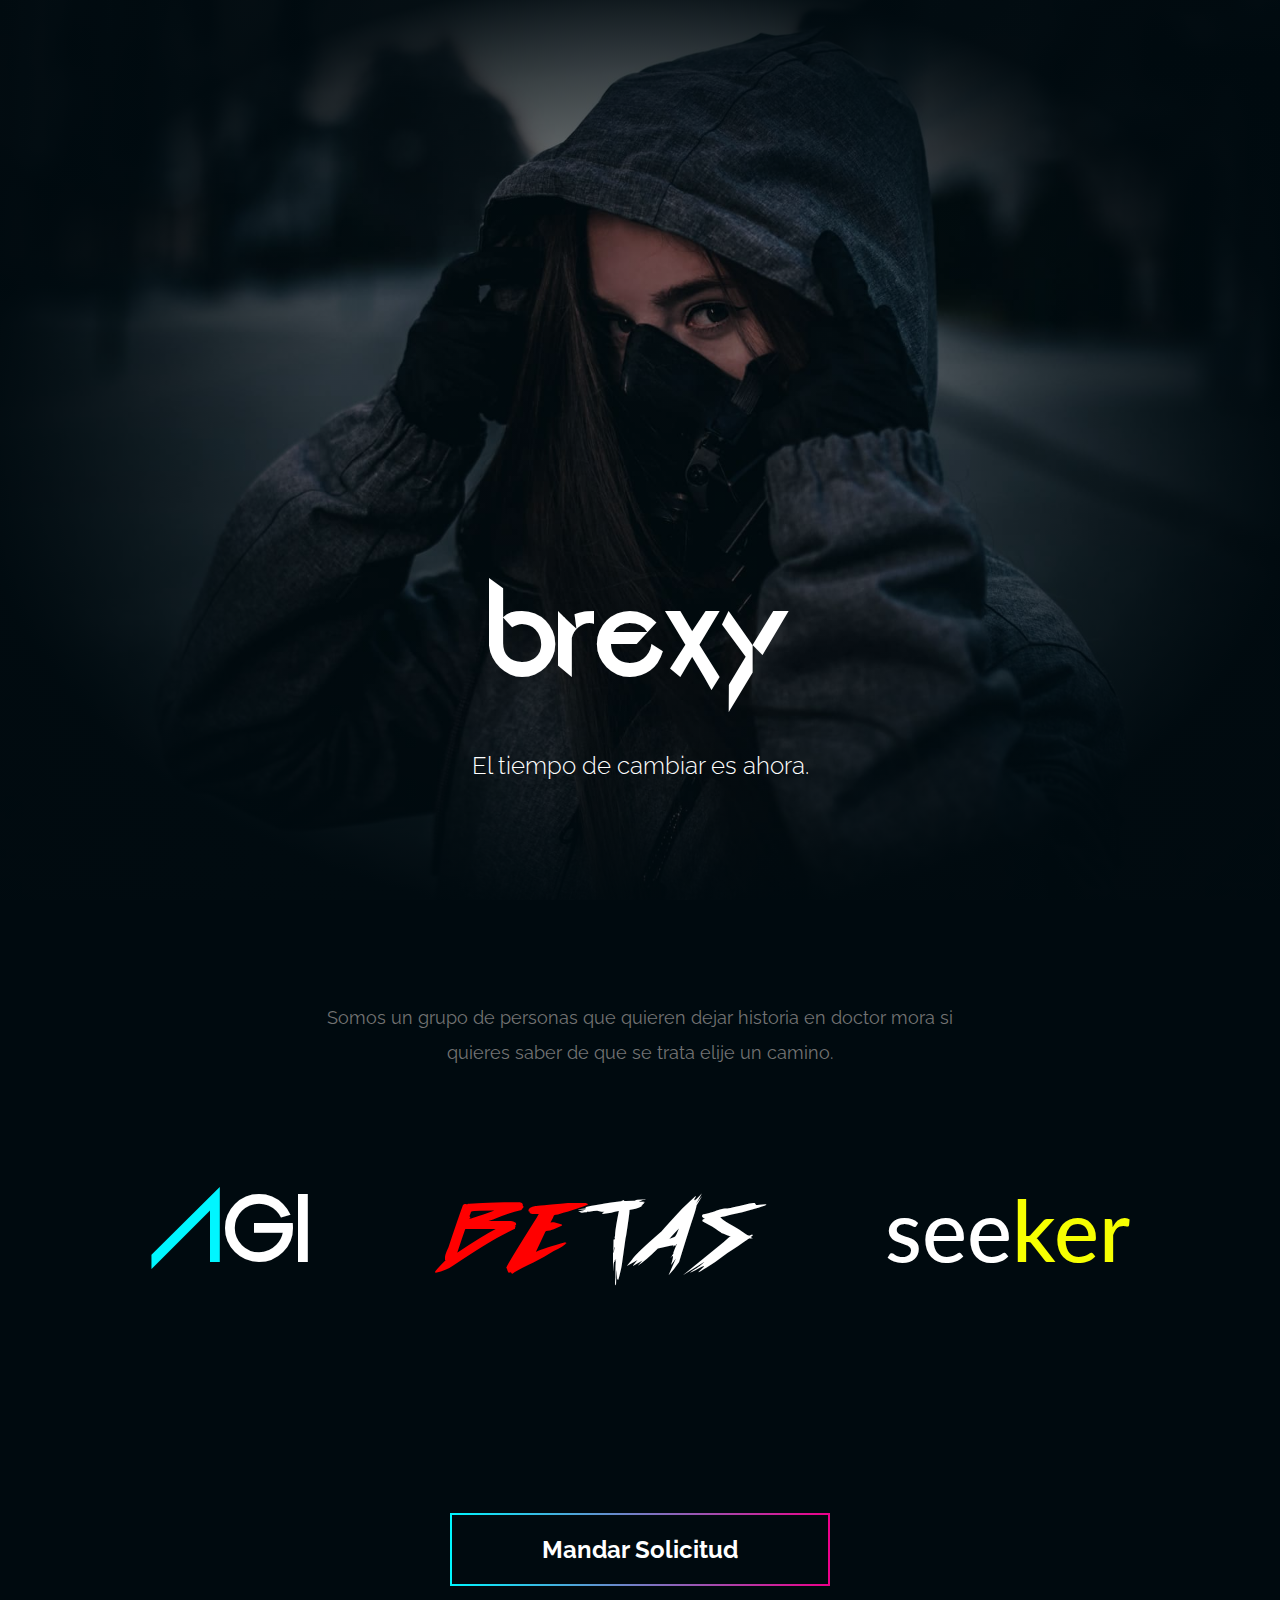
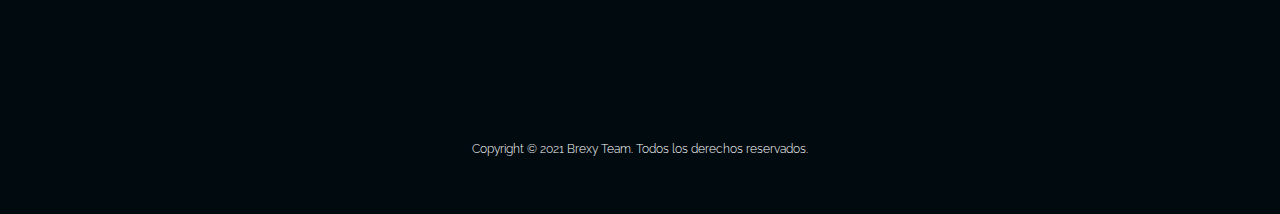
==== index.html @ 65a13ba4 "new sitio" ====
<!doctype html>
<html lang="es">
  <head>
    <!-- Required meta tags -->
    <meta charset="utf-8">
    <meta name="viewport" content="width=device-width, initial-scale=1, shrink-to-fit=no, user-scalable=0">
	<title>Brexy</title>
	<link rel="shortcut icon" href="images/icon.ico" />  
	  
    <!-- Bootstrap CSS -->
    <link rel="stylesheet" href="css/bootstrap.min.css">
	<link rel="stylesheet" href="css/styles.css">
	  
	<!-- google fonts -->
	<link rel="preconnect" href="https://fonts.gstatic.com">
	<link href="https://fonts.googleapis.com/css2?family=Raleway:wght@300;400;700&display=swap" rel="stylesheet">
	 
	<link rel="preconnect" href="https://fonts.gstatic.com">
	<link href="https://fonts.googleapis.com/css2?family=Lato&display=swap" rel="stylesheet">

	
	  
	<!-- PWA-->
	<meta name="theme-color" content="#000a0f"> 
	<link rel="manifest" href="manifest.json">
	  
    
  </head>
  <body>
 
	  <section class="banner banner-dyxer">
	  	<div class="container">
			<div class="row">
				
					<div class="cont">
						<h1>brexy</h1>
						<!--<h2>TEAM</h2>-->
						<p>El tiempo de cambiar es ahora.</p>
					</div>
				
			</div>  
		</div>
	  </section>
	  
	  <section class="information">
	  	<div class="container">
		  	<div class="row">
				<div class="col-lg-12">
					<div class="cont">
					<p>Somos un grupo de personas que quieren dejar historia en doctor mora si quieres saber de que se trata elije un camino.</p>
					
					<div class="sponsor">
						<div class="power agi"><a href="agi.html"><h5><span>A</span>GI</h5></a></div>
						<div class="power betas"><a href="betas.html"><h5><span>BE</span>TAS</h5></a></div>
						<div class="power seeker"><a href="seeker.html"><h5>see<span>ker</span></h5></a></div>
					</div>
					
					</div>
				</div>
			</div>
		  </div>
	  </section>
	  
	  <section class="solicitud">
	  	<div class="container">
		  	<div class="row">
				<div class="col-lg-12">
					<a href="#">Mandar Solicitud</a>
					
					
				</div>
			</div>
		  </div>
	  </section>
	  
	  
	  <footer>
		  <div class="container">
		  	<div class="row">
				<div class="col-lg-12">
					<p>Copyright © 2021 Brexy Team. Todos los derechos reservados.</p>
				</div>  
			</div>
		  </div>
	  </footer>
	  
	  
	  
	  

    <!-- Optional JavaScript; choose one of the two! -->

    <!-- Option 1: jQuery and Bootstrap Bundle (includes Popper) -->
    <script src="js/jquery-3.5.1.slim.min.js"></script>
    <script src="js/bootstrap.min.js"></script>
	<script src="js/app.js"></script>

    <!-- Option 2: jQuery, Popper.js, and Bootstrap JS
    <script src="https://code.jquery.com/jquery-3.5.1.slim.min.js" integrity="sha384-DfXdz2htPH0lsSSs5nCTpuj/zy4C+OGpamoFVy38MVBnE+IbbVYUew+OrCXaRkfj" crossorigin="anonymous"></script>
    <script src="https://cdn.jsdelivr.net/npm/popper.js@1.16.1/dist/umd/popper.min.js" integrity="sha384-9/reFTGAW83EW2RDu2S0VKaIzap3H66lZH81PoYlFhbGU+6BZp6G7niu735Sk7lN" crossorigin="anonymous"></script>
    <script src="https://cdn.jsdelivr.net/npm/bootstrap@4.5.3/dist/js/bootstrap.min.js" integrity="sha384-w1Q4orYjBQndcko6MimVbzY0tgp4pWB4lZ7lr30WKz0vr/aWKhXdBNmNb5D92v7s" crossorigin="anonymous"></script>
    -->
  </body>
</html>
---- css/styles.css ----
:root{
	--cpri: #000a0f;
	--csec: #001722;
	--ctext1: #fff;
	--ctext2: #737373;
	--cblue: #00f6ff;
	--cred: #ff0000;
	--cyellow: #f6ff01;
	--cpink: #ed008a;
}

::-webkit-scrollbar{
    width: 10px;
    background-color: #000a0f;
}
::-webkit-scrollbar-track{
    background-color: #000a0f;
}
::-webkit-scrollbar-thumb{
    background-color: #fff; 
   
}


@font-face{
	font-family: 'agi';
	font-style: normal;
	font-weight: normal;
	src: url("../fonts/EmpireStraight.otf");
}
@font-face{
	font-family: 'betas';
	font-style: normal;
	font-weight: normal;
	src: url("../fonts/Outrunfuture.otf");
}
@font-face{
	font-family: 'dyxer';
	font-style: normal;
	font-weight: normal;
	src: url("../fonts/Cyberfunk.ttf");
}
@font-face{
	font-family: 'team';
	font-style: normal;
	font-weight: bold;
	src: url("../fonts/AIRBORNEGP.ttf");
}



body{
	background-color: var(--cpri);
	font-family: 'Raleway', sans-serif;

}
a{
	cursor: url(../images/aero2.cur), default;
}
.banner{
	width: 100%;
	height: 100vh;
	
}
.banner-dyxer{
	background: url(../images/ban_op.jpg) no-repeat center 40%;
	background-size: cover;
	text-align: center;
	position: relative;
}
.banner-dyxer:before{
	content: "";
	position: absolute;
	top: 0;
	left: 0;
	width: 100%;
	height: 100vh;
	
	
background: rgba(0,10,15,0.46);
background: -moz-radial-gradient(center, ellipse cover, rgba(0,10,15,0.46) 28%, rgba(0,10,15,0.46) 31%, rgba(0,10,15,0.46) 35%, rgba(0,10,15,0.46) 36%, rgba(0,10,15,0.54) 42%, rgba(0,10,15,0.67) 51%, rgba(0,10,15,0.77) 59%, rgba(0,10,15,0.8) 61%, rgba(0,10,15,0.98) 74%, rgba(0,10,15,0.98) 79%, rgba(0,10,15,0.98) 95%);
background: -webkit-gradient(radial, center center, 0px, center center, 100%, color-stop(28%, rgba(0,10,15,0.46)), color-stop(31%, rgba(0,10,15,0.46)), color-stop(35%, rgba(0,10,15,0.46)), color-stop(36%, rgba(0,10,15,0.46)), color-stop(42%, rgba(0,10,15,0.54)), color-stop(51%, rgba(0,10,15,0.67)), color-stop(59%, rgba(0,10,15,0.77)), color-stop(61%, rgba(0,10,15,0.8)), color-stop(74%, rgba(0,10,15,0.98)), color-stop(79%, rgba(0,10,15,0.98)), color-stop(95%, rgba(0,10,15,0.98)));
background: -webkit-radial-gradient(center, ellipse cover, rgba(0,10,15,0.46) 28%, rgba(0,10,15,0.46) 31%, rgba(0,10,15,0.46) 35%, rgba(0,10,15,0.46) 36%, rgba(0,10,15,0.54) 42%, rgba(0,10,15,0.67) 51%, rgba(0,10,15,0.77) 59%, rgba(0,10,15,0.8) 61%, rgba(0,10,15,0.98) 74%, rgba(0,10,15,0.98) 79%, rgba(0,10,15,0.98) 95%);
background: -o-radial-gradient(center, ellipse cover, rgba(0,10,15,0.46) 28%, rgba(0,10,15,0.46) 31%, rgba(0,10,15,0.46) 35%, rgba(0,10,15,0.46) 36%, rgba(0,10,15,0.54) 42%, rgba(0,10,15,0.67) 51%, rgba(0,10,15,0.77) 59%, rgba(0,10,15,0.8) 61%, rgba(0,10,15,0.98) 74%, rgba(0,10,15,0.98) 79%, rgba(0,10,15,0.98) 95%);
background: -ms-radial-gradient(center, ellipse cover, rgba(0,10,15,0.46) 28%, rgba(0,10,15,0.46) 31%, rgba(0,10,15,0.46) 35%, rgba(0,10,15,0.46) 36%, rgba(0,10,15,0.54) 42%, rgba(0,10,15,0.67) 51%, rgba(0,10,15,0.77) 59%, rgba(0,10,15,0.8) 61%, rgba(0,10,15,0.98) 74%, rgba(0,10,15,0.98) 79%, rgba(0,10,15,0.98) 95%);
background: radial-gradient(ellipse at center, rgba(0,10,15,0.46) 28%, rgba(0,10,15,0.46) 31%, rgba(0,10,15,0.46) 35%, rgba(0,10,15,0.46) 36%, rgba(0,10,15,0.54) 42%, rgba(0,10,15,0.67) 51%, rgba(0,10,15,0.77) 59%, rgba(0,10,15,0.8) 61%, rgba(0,10,15,0.98) 74%, rgba(0,10,15,0.98) 79%, rgba(0,10,15,0.98) 95%);
filter: progid:DXImageTransform.Microsoft.gradient( startColorstr='#000a0f', endColorstr='#000a0f', GradientType=1 );
	
	
	/*
	
	
	
	background: rgb(0,11,17);
	background: radial-gradient(circle, rgba(0,11,17,0.11808473389355745) 6%, rgba(0,11,17,0.8267682072829132) 48%, rgba(0,11,17,1) 60%);
	*/
}
.banner-dyxer .cont{
	position: absolute;
	margin: 0 auto;
	left: 0;
	right: 0;
	bottom: 100px;

}
.banner-dyxer .cont h1{
	font-family: 'dyxer';
	font-size: 150px;
	color: var(--ctext1);
	letter-spacing: -5px;
	margin-bottom: 0;
}
.banner-dyxer .cont h2{
	font-family: 'team';
	font-size: 34px;
	color: var(--ctext1);
	letter-spacing: 1px;
	display: inline-block;
    background: #000;
    padding: 1px 5px;
	position: relative;
    top: -12px;
}
.banner-dyxer .cont img{
	height: 160px;
}
.banner-dyxer .cont p{
	font-size: 24px;
	color: var(--ctext1);
	font-weight: 300;
	margin-top: 20px;
}


.information{
	width: 100%;
	min-height: 500px;
	display: flex;
	padding-top: 100px;
}
.information .cont p{
	text-align: center;
    color: var(--ctext2);
    font-weight: 400;
    line-height: 35px;
    padding-right: 20%;
    padding-left: 20%;
    font-size: 18px;
	margin-bottom: 100px;
}

.information .cont .sponsor{
	display: flex;
	justify-content: space-around;
	align-items: baseline;
}

.information .cont .sponsor a:link{
	text-decoration: none;
	outline: none;
}
.information .cont .sponsor .agi h5{
	font-family: 'agi';
	font-size: 100px;
	color: var(--ctext1);
}
.information .cont .sponsor .agi h5 span{
	color: var(--cblue);
}
.information .cont .sponsor .agi h5:hover span{
	text-shadow: 0 0 20px var(--cblue);
}
.information .cont .sponsor .betas h5{
	font-family: 'betas';
	font-size: 70px;
	color: var(--ctext1);
}
.information .cont .sponsor .betas h5 span{
	color: var(--cred);
}
.information .cont .sponsor .betas h5:hover span{
	text-shadow: 0 0 20px var(--cred);
}
.information .cont .sponsor .seeker h5{
	font-family: 'Lato', sans-serif;
	font-size: 85px;
	color: var(--ctext1);
}
.information .cont .sponsor .seeker h5 span{
	color: var(--cyellow);
}
.information .cont .sponsor .seeker h5:hover span{
	text-shadow: 0 0 30px var(--cyellow);
}


.solicitud{
	width: 100%;
	min-height: 300px;
	display: flex;
	align-items: center;
	justify-content: center;
	text-align: center;
}
.solicitud a:link{
	font-size: 24px;
	font-weight: 700;
	color: var(--ctext1);
	text-decoration: none;
	border: 2px solid transparent;
	-moz-border-image: -moz-linear-gradient(left, var(--cblue) 0%, var(--cpink) 100%);
	-webkit-border-image: -webkit-linear-gradient(left, var(--cblue) 0%, var(--cpink) 100%);
	border-image: linear-gradient(to right, var(--cblue) 0%, var(--cpink) 100%);
	border-image-slice: 1;
	padding: 20px 90px;
	border-radius: 10px;
	
	
}
.solicitud a:visited{
	
	color: var(--ctext1);
	
	
}



footer{
	text-align: center;
	padding: 40px 0px;
}
footer p{
	font-size: 12px;
	font-weight: 300;
	color: var(--ctext1);
}






/* ------ seccion agi ----- */


.banner-agi{
	background: url(../images/banner2.jpg);
	background-repeat: no-repeat;
	background-position: center center;
	background-size: cover;
	text-align: center;
	position: relative;
}
.banner-agi:before{
	content: "";
	position: absolute;
	top: 0;
	left: 0;
	width: 100%;
	height: 100vh;
	background: rgba(0,10,15,0.52);
background: -moz-radial-gradient(center, ellipse cover, rgba(0,10,15,0.52) 16%, rgba(0,10,15,0.52) 31%, rgba(0,10,15,0.63) 40%, rgba(0,10,15,1) 70%);
background: -webkit-gradient(radial, center center, 0px, center center, 100%, color-stop(16%, rgba(0,10,15,0.52)), color-stop(31%, rgba(0,10,15,0.52)), color-stop(40%, rgba(0,10,15,0.63)), color-stop(70%, rgba(0,10,15,1)));
background: -webkit-radial-gradient(center, ellipse cover, rgba(0,10,15,0.52) 16%, rgba(0,10,15,0.52) 31%, rgba(0,10,15,0.63) 40%, rgba(0,10,15,1) 70%);
background: -o-radial-gradient(center, ellipse cover, rgba(0,10,15,0.52) 16%, rgba(0,10,15,0.52) 31%, rgba(0,10,15,0.63) 40%, rgba(0,10,15,1) 70%);
background: -ms-radial-gradient(center, ellipse cover, rgba(0,10,15,0.52) 16%, rgba(0,10,15,0.52) 31%, rgba(0,10,15,0.63) 40%, rgba(0,10,15,1) 70%);
background: radial-gradient(ellipse at center, rgba(0,10,15,0.52) 16%, rgba(0,10,15,0.52) 31%, rgba(0,10,15,0.63) 40%, rgba(0,10,15,1) 70%);
filter: progid:DXImageTransform.Microsoft.gradient( startColorstr='#000a0f', endColorstr='#000a0f', GradientType=1 );
	
	
	
	/*
	
	
	
	background: rgb(0,11,17);
	background: radial-gradient(circle, rgba(0,11,17,0.11808473389355745) 6%, rgba(0,11,17,0.8267682072829132) 48%, rgba(0,11,17,1) 60%);
	*/
}
.banner-agi .cont{
	position: absolute;
	margin: 0 auto;
	left: 0;
	right: 0;
	bottom: 100px;

}
.banner-agi .cont h1{
	font-family: 'agi';
	font-size: 160px;
	color: var(--ctext1);
	margin-bottom: 0;
}
.banner-agi .cont h1 span{
	color: var(--cblue);
}
.banner-agi .cont p{
	font-size: 24px;
	color: var(--ctext1);
	font-weight: 300;
	margin-top: 20px;
}


.information-pages{
	width: 100%;
	display: flex;
	padding-top: 100px;
	padding-bottom: 170px;
}
.information-pages .cont p{
	text-align: center;
    color: var(--ctext2);
    font-weight: 400;
    line-height: 35px;
    margin-right: 5%;
    margin-left: 5%;
    font-size: 16px;
}




.proyects{
	width: 100%;
	height: auto;
}
.proyects h3{
	font-size: 105px;
	text-transform: uppercase;
	font-weight: 700;
	text-align: center;
	background: linear-gradient(to top, var(--ctext1),  #44585f 20% , var(--cpri) );
	background: -webkit-linear-gradient(top, var(--ctext1),  #44585f 20% , var(--cpri) );
	-webkit-background-clip: text;
	-webkit-text-fill-color: transparent;
	margin-bottom: 80px;
}
.proyects{
	display: flex;
	justify-content: center;
	padding-bottom: 60px;
}
.proyects a{
	width: 730px;
	height: auto;
	margin-left: auto;
	margin-right: auto;
	display: flex;
	padding-top: 45px;
	padding-right: 45px;
	padding-bottom: 45px;
	padding-left: 45px;
	align-items: center;
	text-decoration: none;
	margin-bottom: 40px;
	border-bottom: 3px solid var(--csec);
	outline: none;
	
}

.proyects a img{
	height: 80px;
}
.proyects a .text{
	margin-left: 35px;
}
.proyects a .text h5{
	font-weight: 700;
	font-size: 24px;
	color: var(--ctext1);
	margin-bottom: 0px;
}
.proyects a p{
	font-size: 14px;
	font-weight: 400;
	color: var(--ctext2);
	line-height: 30px;
	margin-bottom: 0px;
}

.proyects a:hover{
	background: var(--csec);
	
}
/*
.proyects a:hover{
	border: 2px solid transparent;
	-moz-border-image: -moz-linear-gradient(left, var(--cblue) 0%, var(--cpink) 100%);
	-webkit-border-image: -webkit-linear-gradient(left, var(--cblue) 0%, var(--cpink) 100%);
	border-image: linear-gradient(to right, var(--cblue) 0%, var(--cpink) 100%);
	border-image-slice: 1;
	border-radius: 10px;
}


*/






/* ------ seccion betas ----- */


.banner-betas{
	background: url(../images/banner3_op.jpg) no-repeat center center;
	background-size: cover;
	text-align: center;
	position: relative;
}
.banner-betas:before{
	content: "";
	position: absolute;
	top: 0;
	left: 0;
	width: 100%;
	height: 100%;
	background: rgba(0,10,15,0.52);
background: -moz-radial-gradient(center, ellipse cover, rgba(0,10,15,0.52) 16%, rgba(0,10,15,0.52) 31%, rgba(0,10,15,0.63) 40%, rgba(0,10,15,1) 70%);
background: -webkit-gradient(radial, center center, 0px, center center, 100%, color-stop(16%, rgba(0,10,15,0.52)), color-stop(31%, rgba(0,10,15,0.52)), color-stop(40%, rgba(0,10,15,0.63)), color-stop(70%, rgba(0,10,15,1)));
background: -webkit-radial-gradient(center, ellipse cover, rgba(0,10,15,0.52) 16%, rgba(0,10,15,0.52) 31%, rgba(0,10,15,0.63) 40%, rgba(0,10,15,1) 70%);
background: -o-radial-gradient(center, ellipse cover, rgba(0,10,15,0.52) 16%, rgba(0,10,15,0.52) 31%, rgba(0,10,15,0.63) 40%, rgba(0,10,15,1) 70%);
background: -ms-radial-gradient(center, ellipse cover, rgba(0,10,15,0.52) 16%, rgba(0,10,15,0.52) 31%, rgba(0,10,15,0.63) 40%, rgba(0,10,15,1) 70%);
background: radial-gradient(ellipse at center, rgba(0,10,15,0.52) 16%, rgba(0,10,15,0.52) 31%, rgba(0,10,15,0.63) 40%, rgba(0,10,15,1) 70%);
filter: progid:DXImageTransform.Microsoft.gradient( startColorstr='#000a0f', endColorstr='#000a0f', GradientType=1 );
	
	
	
	/*
	
	
	
	background: rgb(0,11,17);
	background: radial-gradient(circle, rgba(0,11,17,0.11808473389355745) 6%, rgba(0,11,17,0.8267682072829132) 48%, rgba(0,11,17,1) 60%);
	*/
}
.banner-betas .cont{
	position: absolute;
	margin: 0 auto;
	left: 0;
	right: 0;
	bottom: 100px;

}
.banner-betas .cont h1{
	font-family: 'betas';
	font-size: 100px;
	color: var(--ctext1);
	letter-spacing: -5px;
	margin-bottom: 50px;
}
.banner-betas .cont h1 span{
	color: var(--cred);
}
.banner-betas .cont p{
	font-size: 24px;
	color: var(--ctext1);
	font-weight: 300;
}




/* ------ seccion betas ----- */


.banner-seeker{
	background: url(../images/banner4_op.jpg) no-repeat center center;
	background-size: cover;
	text-align: center;
	position: relative;
}
.banner-seeker:before{
	content: "";
	position: absolute;
	top: 0;
	left: 0;
	width: 100%;
	height: 100%;
	background: rgba(0,10,15,0.25);
background: -moz-linear-gradient(top, rgba(0,10,15,0.25) 10%, rgba(0,10,15,0.25) 11%, rgba(0,10,15,0.25) 12%, rgba(0,10,15,0.25) 15%, rgba(0,10,15,0.25) 30%, rgba(0,10,15,0.25) 40%, rgba(0,10,15,0.25) 44%, rgba(0,10,15,1) 79%);
background: -webkit-gradient(left top, left bottom, color-stop(10%, rgba(0,10,15,0.25)), color-stop(11%, rgba(0,10,15,0.25)), color-stop(12%, rgba(0,10,15,0.25)), color-stop(15%, rgba(0,10,15,0.25)), color-stop(30%, rgba(0,10,15,0.25)), color-stop(40%, rgba(0,10,15,0.25)), color-stop(44%, rgba(0,10,15,0.25)), color-stop(79%, rgba(0,10,15,1)));
background: -webkit-linear-gradient(top, rgba(0,10,15,0.25) 10%, rgba(0,10,15,0.25) 11%, rgba(0,10,15,0.25) 12%, rgba(0,10,15,0.25) 15%, rgba(0,10,15,0.25) 30%, rgba(0,10,15,0.25) 40%, rgba(0,10,15,0.25) 44%, rgba(0,10,15,1) 79%);
background: -o-linear-gradient(top, rgba(0,10,15,0.25) 10%, rgba(0,10,15,0.25) 11%, rgba(0,10,15,0.25) 12%, rgba(0,10,15,0.25) 15%, rgba(0,10,15,0.25) 30%, rgba(0,10,15,0.25) 40%, rgba(0,10,15,0.25) 44%, rgba(0,10,15,1) 79%);
background: -ms-linear-gradient(top, rgba(0,10,15,0.25) 10%, rgba(0,10,15,0.25) 11%, rgba(0,10,15,0.25) 12%, rgba(0,10,15,0.25) 15%, rgba(0,10,15,0.25) 30%, rgba(0,10,15,0.25) 40%, rgba(0,10,15,0.25) 44%, rgba(0,10,15,1) 79%);
background: linear-gradient(to bottom, rgba(0,10,15,0.25) 10%, rgba(0,10,15,0.25) 11%, rgba(0,10,15,0.25) 12%, rgba(0,10,15,0.25) 15%, rgba(0,10,15,0.25) 30%, rgba(0,10,15,0.25) 40%, rgba(0,10,15,0.25) 44%, rgba(0,10,15,1) 79%);
filter: progid:DXImageTransform.Microsoft.gradient( startColorstr='#000a0f', endColorstr='#000a0f', GradientType=0 );
	
	
	
	/*
	
	
	
	background: rgb(0,11,17);
	background: radial-gradient(circle, rgba(0,11,17,0.11808473389355745) 6%, rgba(0,11,17,0.8267682072829132) 48%, rgba(0,11,17,1) 60%);
	*/
}
.banner-seeker .cont{
	position: absolute;
	margin: 0 auto;
	left: 0;
	right: 0;
	bottom: 100px;

}
.banner-seeker .cont h1{
	font-size: 120px;
	color: var(--ctext1);
	margin-bottom: 50px;
	
}
.banner-seeker .cont h1 span{
	color: var(--cyellow);
}
.banner-seeker .cont p{
	font-size: 24px;
	color: var(--ctext1);
	font-weight: 300;
	margin-right: 20%;
	margin-left: 20%;
}






.links{
	position: fixed;
	width: auto;
	height: auto;
	display: flex;
	flex-direction: column;
	bottom: 25px;
    right: 25px;
	text-align: center;
}
.links a{
	width: 20px;
	height: 20px;
	border-radius: 50px;
	margin-bottom: 10px;
	text-decoration: none;
	
}
.links .l-dyxer{
	font-size: 24px;
	font-family: 'dyxer';
	color: var(--ctext1);
	margin-bottom: 20px;
}
.links .l-agi{
	background: var(--cblue);
}
.links .l-betas{
	background: var(--cred);
}
.links .l-seeker{
	background: var(--cyellow);
}


/* -------------------- responsive -------------------*/


@media screen and (max-width: 991px) {
	
	
	.information .cont p{
		padding-right: 10%;
		padding-left: 10%;
	}
	
	/* sponsors */
	
	.information .cont .sponsor .agi h5{
		font-size: 70px;
	}
	.information .cont .sponsor .betas h5{
		font-size: 50px;
	}
	.information .cont .sponsor .seeker h5{
		font-size: 60px;
	}
	
	
	
	/* seccion pages --- proyectos (tarjetas) */
	.proyects a{
		width: auto;
		background: var(--csec);
		border-radius: 10px;
	}
	
}


@media screen and (max-width: 767px){
	
	.banner .cont p{
		font-size: 24px;
	}
	
	.information{
		padding-top: 0px;
	}
	
	.information .cont p{
		margin-bottom: 50px;
	}
	.information .cont .sponsor{
		align-items: center;
		flex-direction: column;
	}
	
	.information .cont .sponsor .power:nth-of-type(2n){
		margin-top: 50px;
		margin-bottom: 50px;
	}
	
	
	.solicitud a:link{
		font-size: 18px;
	}
	
	
	
	.banner-agi .cont h1{
	
		font-size: 100px;
	
	}
	.banner-agi .cont p{
		font-size: 18px;
		margin-left: 10%;
		margin-right: 10%;
	}
	
	
	.banner-betas .cont h1{
		font-size: 70px;
	}
	.banner-betas .cont p {
		font-size: 18px;
		margin-left: 10%;
		margin-right: 10%;
	}
	
	
	
	.banner-seeker .cont h1{
		font-size: 70px;
		margin-bottom: 25px;
	}
	.banner-seeker .cont p {
		font-size: 16px;
		margin-left: 10%;
		margin-right: 10%;
	}
	
	
	
	
	/* seccion pages --- proyectos */
	
	.proyects h3 {
    	font-size: 75px;
	}
	
	.proyects a {
		padding-top: 20px;
		padding-right: 20px;
		padding-bottom: 20px;
		padding-left: 20px;
	}
	
	
	
}

@media screen and (max-width: 575px){
	
	
	
	
	
	.information-pages{
		padding-top: 0px;
		padding-bottom: 100px;
	}
	.information-pages .cont p{
		margin-right: 10%;
		margin-left: 10%;
		font-size: 14px;
	}
	
	
	.proyects a{
		margin-left: 2%;
		margin-right: 2%;
	}
	.proyects a .text {
		margin-left: 20px;
	}
	.proyects a img {
    	height: 50px;
	}
	.proyects a .text h5 {
    
    	font-size: 18px;
	}
	
	.proyects a p {
    	font-size: 12px;
	}
	
	
}


@media screen and (max-width: 490px){
	.proyects h3 {
		font-size: 48px;
	}
}



@media screen and (max-width: 384px){
	.banner .cont h1{
		font-size: 100px;
	}
	.banner .cont h2{
		font-size: 24px;
	}
	.banner .cont p{
		font-size: 16px;
	}
	
	.information .cont p{
		font-size: 16px;
	}
	.solicitud a:link{
		padding: 15px 40px;
	}
	
	footer p{
		margin-left: 5%;
		margin-right: 5%;
	}
	
	.banner-betas .cont h1{
		font-size: 48px;
	}
	
	.banner-seeker .cont h1 {
    font-size: 70px;
}
	
	.proyects a p{
		display: none;
	}
	
	
	
}

@media screen and (max-width: 348px){
	.proyects h3 {
		font-size: 32px;
	}
}
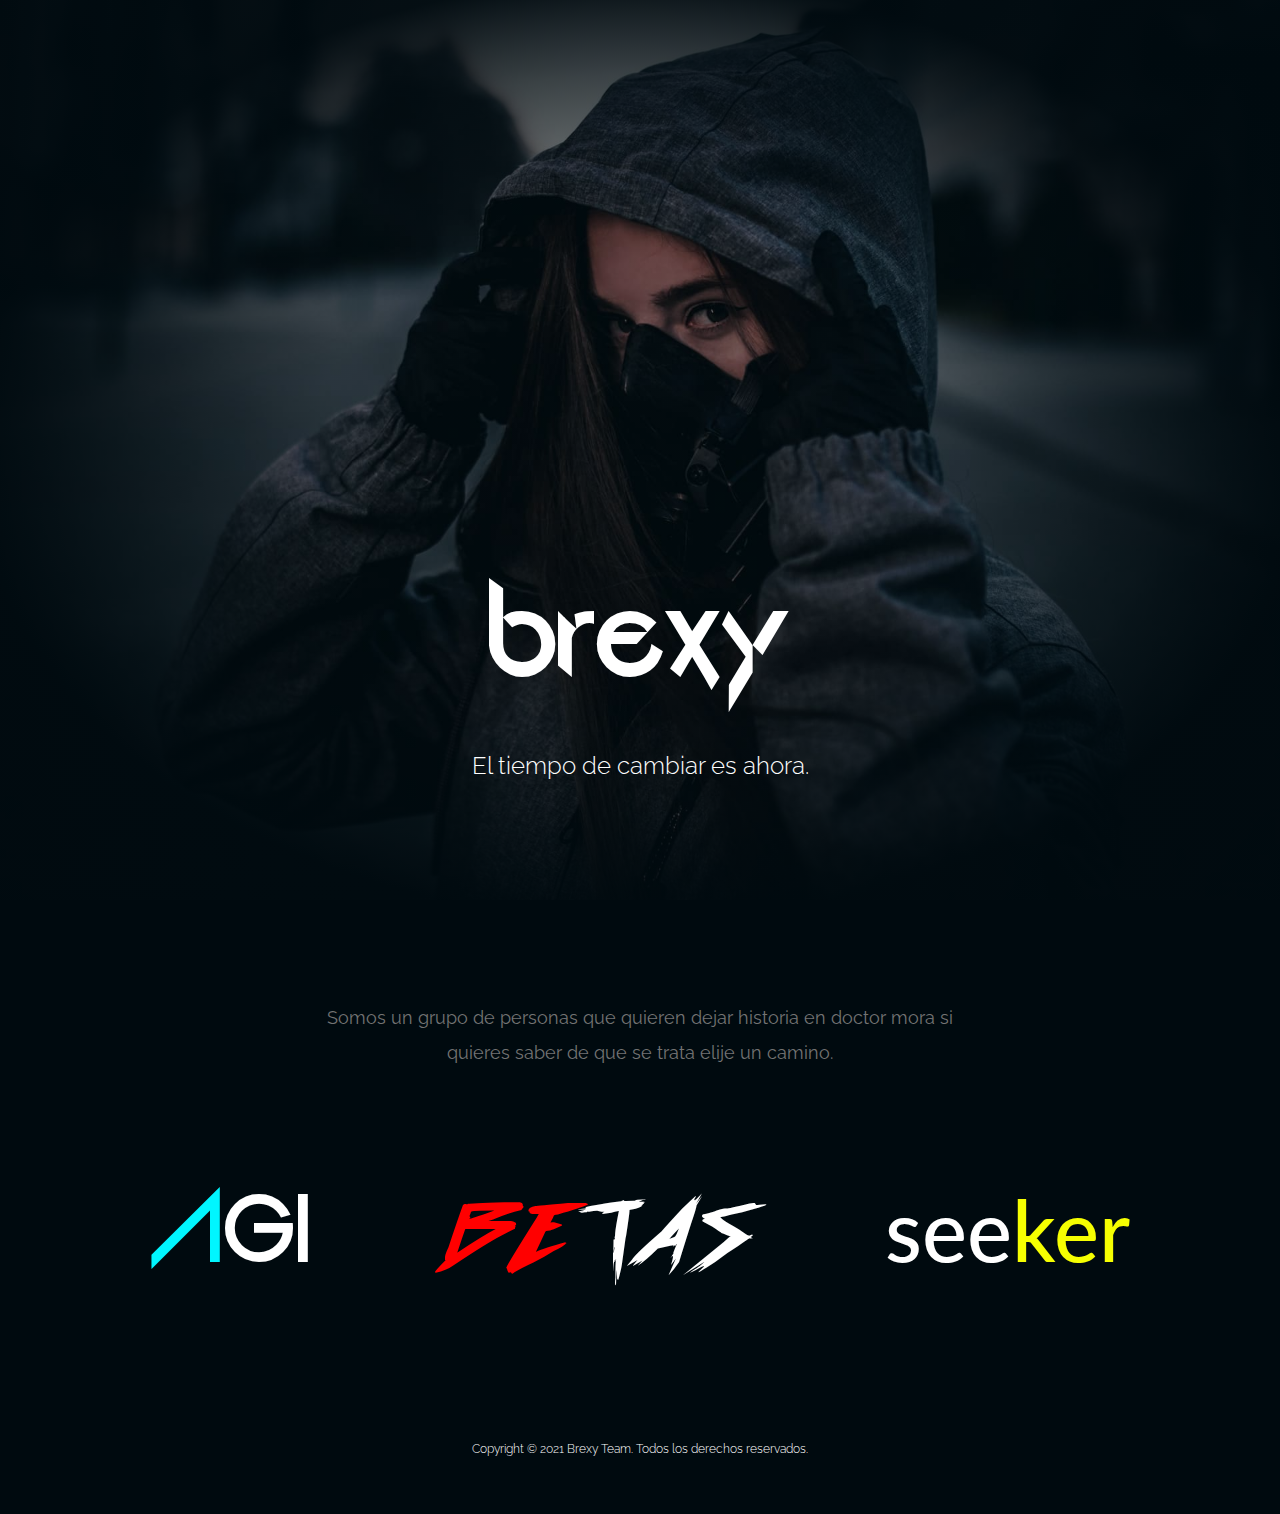
==== commit bf80cd83: "links, textos" ====
--- a/index.html
+++ b/index.html
@@ -61,18 +61,19 @@
 		  </div>
 	  </section>
 	  
+	  <!--
 	  <section class="solicitud">
 	  	<div class="container">
 		  	<div class="row">
 				<div class="col-lg-12">
-					<a href="#">Mandar Solicitud</a>
+					<a href="https://api.whatsapp.com/send?phone=524191807843&text=Hola%20quiero%20Unirme%20😎">Mandar Solicitud</a>
 					
 					
 				</div>
 			</div>
 		  </div>
 	  </section>
-	  
+	  -->
 	  
 	  <footer>
 		  <div class="container">
--- a/css/styles.css
+++ b/css/styles.css
@@ -356,9 +356,10 @@
 	align-items: center;
 	text-decoration: none;
 	margin-bottom: 40px;
+	outline: none;
+}
+.proyects a:not(:last-child){
 	border-bottom: 3px solid var(--csec);
-	outline: none;
-	
 }
 
 .proyects a img{
